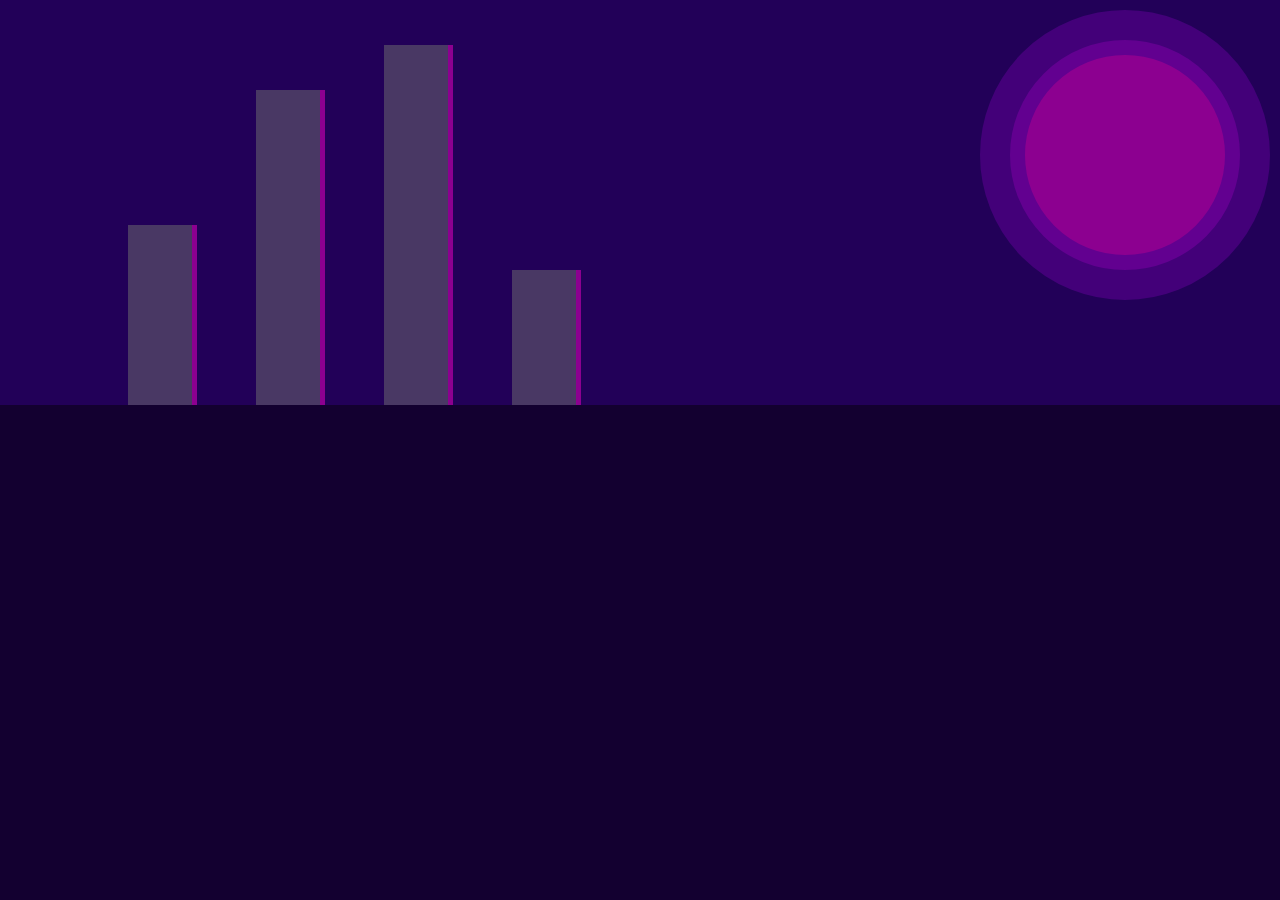
==== styles/cityScape/index.html @ 6473f4b3 "Added a city-scape background effect drawm purely with css." ====
<!DOCTYPE html>
<!--[if lt IE 7]>      <html class="no-js lt-ie9 lt-ie8 lt-ie7"> <![endif]-->
<!--[if IE 7]>         <html class="no-js lt-ie9 lt-ie8"> <![endif]-->
<!--[if IE 8]>         <html class="no-js lt-ie9"> <![endif]-->
<!--[if gt IE 8]><!--> <html class="no-js"> <!--<![endif]-->
  <head>
    <meta charset="utf-8">
    <meta http-equiv="X-UA-Compatible" content="IE=edge">
    <title></title>
    <meta name="description" content="">
    <meta name="viewport" content="width=device-width, initial-scale=1">
    <link rel="stylesheet" href="index.css">
  </head>
  <body>
    <div id="cityScape">


      <div id="sun"></div>

      <div class="building"></div>
      <div class="building"></div>
      <div class="building"></div>
      <div class="building"></div>
      <div class="building"></div>
      <div class="building"></div>
      <div class="building"></div>
      <div class="building"></div>
      <div class="building"></div>


    </div>
    
    <div id="foreground">
      <div class="horizontal-lines">
        <div class="line"></div>
        <div class="line"></div>
        <div class="line"></div>
        <div class="line"></div>
        <div class="line"></div>
      </div>
      <div class="vertical-lines">
        <div class="line"></div>
        <div class="line"></div>
        <div class="line"></div>
        <div class="line"></div>
        <div class="line"></div>
    </div>

  </body>
</html>
---- styles/cityScape/index.css ----
html {
  overflow: hidden;
  margin: 0;
}

#cityScape {
  background: #220058;
  position: absolute;
  top: 0;
  left: 0;
  width: 100vw;
  height: 100vh;
}

#cityScape div {
  position: absolute;
}

#cityScape #sun {
  right: 25px;
  top: 25px;
  width: 200px;
  height: 200px;
  border: 30px solid #620090;
  border-radius: 50%;
  background: #8c0090;
}

#cityScape #sun:after {
  content: '';
  position: absolute;
  top: -45px;
  left: -45px;
  width: calc(100% + 30px);
  height: calc(100% + 30px);
  border-radius: 50%;
  border: 30px solid #430079;
}

#cityScape :nth-child(2) {
  height: 20%;
  width: 5%;
  bottom: 55%;
  left: 10%;
  background: rgba(111, 111, 111, 0.5);
  border-right: 5px solid #8c0090;
}

#cityScape :nth-child(3) {
  height: 35%;
  width: 5%;
  bottom: 55%;
  left: 20%;
  background: rgba(111, 111, 111, 0.5);
  border-right: 5px solid #8c0090;
}

#cityScape :nth-child(4) {
  height: 40%;
  width: 5%;
  bottom: 55%;
  left: 30%;
  background: rgba(111, 111, 111, 0.5);
  border-right: 5px solid #8c0090;
}

#cityScape :nth-child(5) {
  height: 15%;
  width: 5%;
  bottom: 55%;
  left: 40%;
  background: rgba(111, 111, 111, 0.5);
  border-right: 5px solid #8c0090;
}

#foreground {
  position: absolute;
  top: 45%;
  left: 0;
  height: 55%;
  width: 100%;
  background: #130030;
}
/*# sourceMappingURL=index.css.map */
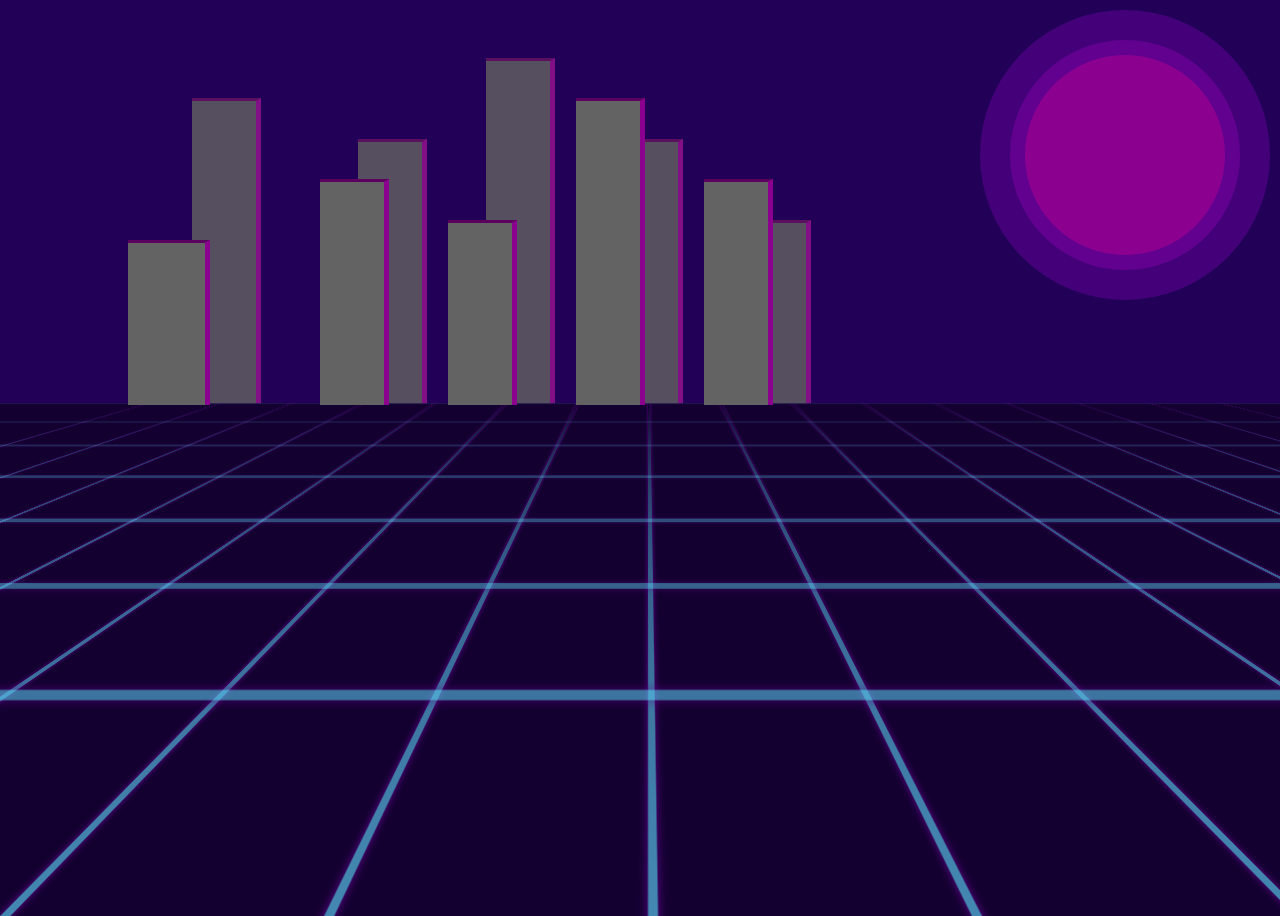
==== commit f6528dad: "Added more buildings, with perspective rendering and shading. Added foreground grid with perspective" ====
--- a/styles/cityScape/index.html
+++ b/styles/cityScape/index.html
@@ -14,7 +14,6 @@
   <body>
     <div id="cityScape">
 
-
       <div id="sun"></div>
 
       <div class="building"></div>
@@ -26,25 +25,41 @@
       <div class="building"></div>
       <div class="building"></div>
       <div class="building"></div>
-
+      <div class="building"></div>
+      <div class="building"></div>
 
     </div>
-    
+
     <div id="foreground">
-      <div class="horizontal-lines">
-        <div class="line"></div>
-        <div class="line"></div>
-        <div class="line"></div>
-        <div class="line"></div>
-        <div class="line"></div>
+      <div id="grid">
+        <div class="horizontal">
+          <div class="line"></div>
+          <div class="line"></div>
+          <div class="line"></div>
+          <div class="line"></div>
+          <div class="line"></div>
+          <div class="line"></div>
+          <div class="line"></div>
+        </div>
+        <div class="vertical">
+          <div class="line"></div>
+          <div class="line"></div>
+          <div class="line"></div>
+          <div class="line"></div>
+          <div class="line"></div>
+          <div class="line"></div>
+          <div class="line"></div>
+          <div class="line"></div>
+          <div class="line"></div>
+          <div class="line"></div>
+          <div class="line"></div>
+          <div class="line"></div>
+          <div class="line"></div>
+          <div class="line"></div>
+          <div class="line"></div>
+          <div class="line"></div>
+        </div>
       </div>
-      <div class="vertical-lines">
-        <div class="line"></div>
-        <div class="line"></div>
-        <div class="line"></div>
-        <div class="line"></div>
-        <div class="line"></div>
     </div>
-
   </body>
 </html>--- a/styles/cityScape/index.css
+++ b/styles/cityScape/index.css
@@ -9,7 +9,7 @@
   top: 0;
   left: 0;
   width: 100vw;
-  height: 100vh;
+  height: 45vh;
 }
 
 #cityScape div {
@@ -38,47 +38,259 @@
 }
 
 #cityScape :nth-child(2) {
-  height: 20%;
-  width: 5%;
-  bottom: 55%;
+  height: 40%;
+  width: 6%;
+  bottom: 0;
   left: 10%;
-  background: rgba(111, 111, 111, 0.5);
-  border-right: 5px solid #8c0090;
+  background: #636363;
+  border-right: 5px solid #8c0090;
+  border-top: 3px solid #5c005f;
+  z-index: 1;
 }
 
 #cityScape :nth-child(3) {
-  height: 35%;
-  width: 5%;
-  bottom: 55%;
+  height: 75%;
+  width: 5%;
+  bottom: 0;
+  left: 15%;
+  background: rgba(99, 99, 99, 0.8);
+  border-right: 5px solid rgba(140, 0, 144, 0.8);
+  border-top: 3px solid rgba(92, 0, 95, 0.8);
+  z-index: 0.8;
+}
+
+#cityScape :nth-child(4) {
+  height: 55%;
+  width: 5%;
+  bottom: 0;
+  left: 25%;
+  background: #636363;
+  border-right: 5px solid #8c0090;
+  border-top: 3px solid #5c005f;
+  z-index: 1;
+}
+
+#cityScape :nth-child(5) {
+  height: 65%;
+  width: 5%;
+  bottom: 0;
+  left: 28%;
+  background: rgba(99, 99, 99, 0.8);
+  border-right: 5px solid rgba(140, 0, 144, 0.8);
+  border-top: 3px solid rgba(92, 0, 95, 0.8);
+  z-index: 0.8;
+}
+
+#cityScape :nth-child(6) {
+  height: 45%;
+  width: 5%;
+  bottom: 0;
+  left: 35%;
+  background: #636363;
+  border-right: 5px solid #8c0090;
+  border-top: 3px solid #5c005f;
+  z-index: 1;
+}
+
+#cityScape :nth-child(7) {
+  height: 85%;
+  width: 5%;
+  bottom: 0;
+  left: 38%;
+  background: rgba(99, 99, 99, 0.8);
+  border-right: 5px solid rgba(140, 0, 144, 0.8);
+  border-top: 3px solid rgba(92, 0, 95, 0.8);
+  z-index: 0.8;
+}
+
+#cityScape :nth-child(8) {
+  height: 75%;
+  width: 5%;
+  bottom: 0;
+  left: 45%;
+  background: #636363;
+  border-right: 5px solid #8c0090;
+  border-top: 3px solid #5c005f;
+  z-index: 1;
+}
+
+#cityScape :nth-child(9) {
+  height: 65%;
+  width: 5%;
+  bottom: 0;
+  left: 48%;
+  background: rgba(99, 99, 99, 0.8);
+  border-right: 5px solid rgba(140, 0, 144, 0.8);
+  border-top: 3px solid rgba(92, 0, 95, 0.8);
+  z-index: 0.8;
+}
+
+#cityScape :nth-child(10) {
+  height: 55%;
+  width: 5%;
+  bottom: 0;
+  left: 55%;
+  background: #636363;
+  border-right: 5px solid #8c0090;
+  border-top: 3px solid #5c005f;
+  z-index: 1;
+}
+
+#cityScape :nth-child(11) {
+  height: 45%;
+  width: 5%;
+  bottom: 0;
+  left: 58%;
+  background: rgba(99, 99, 99, 0.8);
+  border-right: 5px solid rgba(140, 0, 144, 0.8);
+  border-top: 3px solid rgba(92, 0, 95, 0.8);
+  z-index: 0.8;
+}
+
+#foreground {
+  width: 100vw;
+  height: 100vh;
+  -webkit-perspective: 200px;
+          perspective: 200px;
+}
+
+#foreground #grid {
+  position: absolute;
+  top: 25%;
+  left: -75%;
+  height: 77.793%;
+  -webkit-transform: rotateX(45deg);
+          transform: rotateX(45deg);
+  width: 250%;
+  background: #130030;
+}
+
+#foreground #grid .line {
+  position: absolute;
+  background: rgba(87, 193, 232, 0.35);
+  -webkit-box-shadow: 0px 0px 5px #620090;
+          box-shadow: 0px 0px 5px #620090;
+}
+
+#foreground #grid .vertical .line {
+  top: 0;
+  left: 0;
+  bottom: 0;
+  width: 5px;
+  background: -webkit-gradient(linear, left top, left bottom, from(rgba(255, 255, 255, 0)), to(#57c1e8));
+  background: linear-gradient(top, rgba(255, 255, 255, 0), #57c1e8);
+}
+
+#foreground #grid .vertical .line:nth-child(1) {
   left: 20%;
-  background: rgba(111, 111, 111, 0.5);
-  border-right: 5px solid #8c0090;
-}
-
-#cityScape :nth-child(4) {
-  height: 40%;
-  width: 5%;
-  bottom: 55%;
+}
+
+#foreground #grid .vertical .line:nth-child(2) {
+  left: 25%;
+}
+
+#foreground #grid .vertical .line:nth-child(3) {
   left: 30%;
-  background: rgba(111, 111, 111, 0.5);
-  border-right: 5px solid #8c0090;
-}
-
-#cityScape :nth-child(5) {
-  height: 15%;
-  width: 5%;
-  bottom: 55%;
+}
+
+#foreground #grid .vertical .line:nth-child(4) {
+  left: 35%;
+}
+
+#foreground #grid .vertical .line:nth-child(5) {
   left: 40%;
-  background: rgba(111, 111, 111, 0.5);
-  border-right: 5px solid #8c0090;
-}
-
-#foreground {
-  position: absolute;
-  top: 45%;
+}
+
+#foreground #grid .vertical .line:nth-child(6) {
+  left: 45%;
+}
+
+#foreground #grid .vertical .line:nth-child(7) {
+  left: 50%;
+}
+
+#foreground #grid .vertical .line:nth-child(8) {
+  left: 55%;
+}
+
+#foreground #grid .vertical .line:nth-child(9) {
+  left: 60%;
+}
+
+#foreground #grid .vertical .line:nth-child(10) {
+  left: 65%;
+}
+
+#foreground #grid .vertical .line:nth-child(11) {
+  left: 70%;
+}
+
+#foreground #grid .vertical .line:nth-child(12) {
+  left: 75%;
+}
+
+#foreground #grid .vertical .line:nth-child(13) {
+  left: 80%;
+}
+
+#foreground #grid .vertical .line:nth-child(14) {
+  left: 85%;
+}
+
+#foreground #grid .vertical .line:nth-child(15) {
+  left: 90%;
+}
+
+#foreground #grid .vertical .line:nth-child(16) {
+  left: 15%;
+}
+
+#foreground #grid .horizontal .line {
+  top: 0;
   left: 0;
-  height: 55%;
-  width: 100%;
-  background: #130030;
+  right: 0;
+  height: 5px;
+  z-index: 2;
+  background: #57c1e8;
+}
+
+#foreground #grid .horizontal .line:nth-child(1) {
+  top: 0%;
+  opacity: 0.1;
+}
+
+#foreground #grid .horizontal .line:nth-child(2) {
+  top: 10%;
+  opacity: 0.1;
+}
+
+#foreground #grid .horizontal .line:nth-child(3) {
+  top: 20%;
+  opacity: 0.2;
+}
+
+#foreground #grid .horizontal .line:nth-child(4) {
+  top: 30%;
+  opacity: 0.3;
+}
+
+#foreground #grid .horizontal .line:nth-child(5) {
+  top: 40%;
+  opacity: 0.4;
+}
+
+#foreground #grid .horizontal .line:nth-child(6) {
+  top: 50%;
+  opacity: 0.5;
+}
+
+#foreground #grid .horizontal .line:nth-child(7) {
+  top: 60%;
+  opacity: 0.6;
+}
+
+#foreground #grid .horizontal .line:nth-child(8) {
+  top: 70%;
+  opacity: 0.7;
 }
 /*# sourceMappingURL=index.css.map */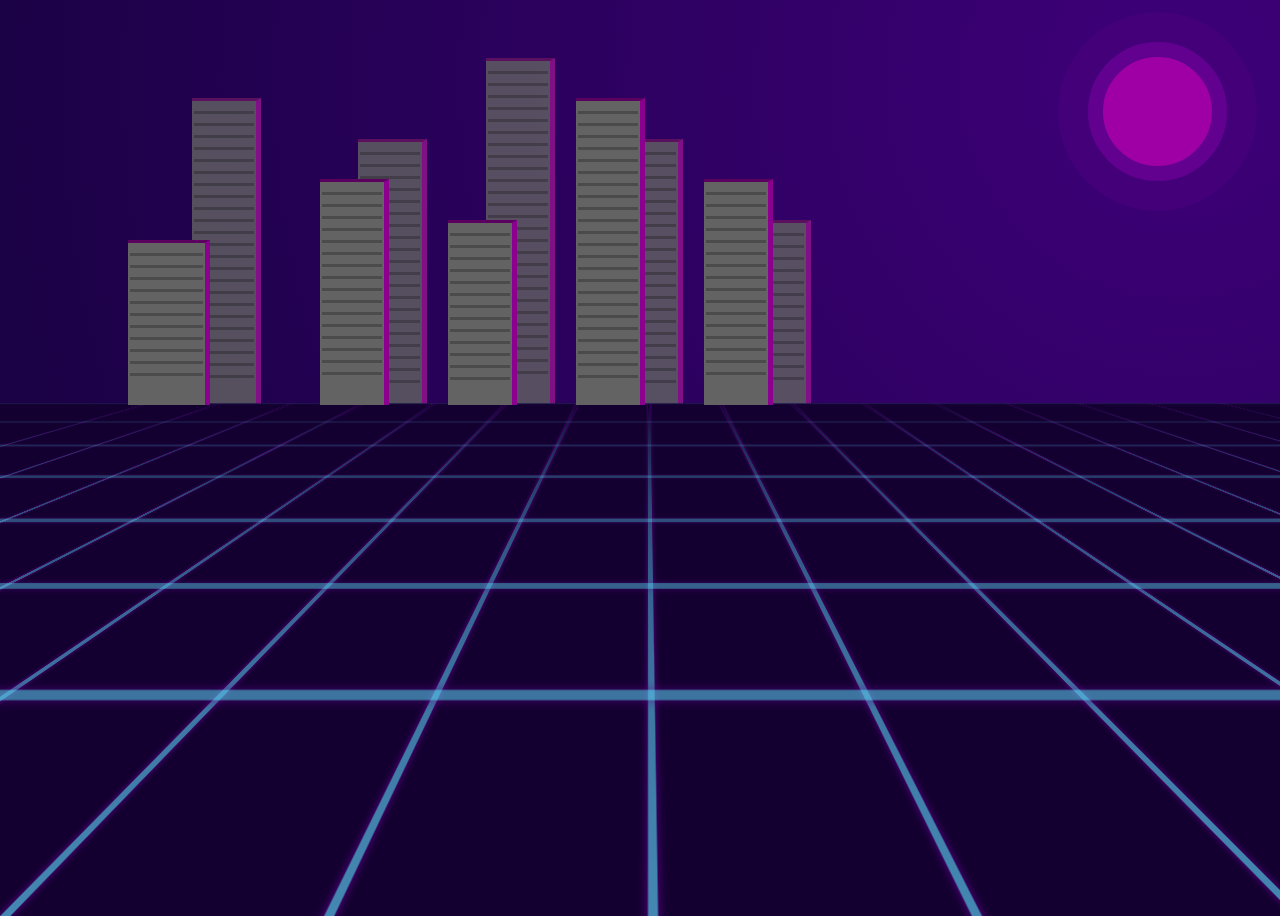
==== commit 3cea4f43: "Added horizontal bars to the buildings to represent rows of windows." ====
--- a/styles/cityScape/index.html
+++ b/styles/cityScape/index.html
@@ -16,17 +16,17 @@
 
       <div id="sun"></div>
 
-      <div class="building"></div>
-      <div class="building"></div>
-      <div class="building"></div>
-      <div class="building"></div>
-      <div class="building"></div>
-      <div class="building"></div>
-      <div class="building"></div>
-      <div class="building"></div>
-      <div class="building"></div>
-      <div class="building"></div>
-      <div class="building"></div>
+      <div class="building"><div class="windows"></div></div>
+      <div class="building"><div class="windows"></div></div>
+      <div class="building"><div class="windows"></div></div>
+      <div class="building"><div class="windows"></div></div>
+      <div class="building"><div class="windows"></div></div>
+      <div class="building"><div class="windows"></div></div>
+      <div class="building"><div class="windows"></div></div>
+      <div class="building"><div class="windows"></div></div>
+      <div class="building"><div class="windows"></div></div>
+      <div class="building"><div class="windows"></div></div>
+      <div class="building"><div class="windows"></div></div>
 
     </div>
 
--- a/styles/cityScape/index.css
+++ b/styles/cityScape/index.css
@@ -1,10 +1,42 @@
+.windows {
+  position: absolute;
+  top: 5px;
+  left: 2px;
+  width: calc(100% - 4px);
+  height: calc(100% - 27px);
+  overflow: hidden;
+}
+
+:before, :after {
+  content: '';
+  display: block;
+  position: absolute;
+}
+
+.windows::before {
+  top: 5px;
+  left: 0;
+  width: 100%;
+  height: 3px;
+  background: rgba(21, 21, 21, 0.3);
+  -webkit-box-shadow: 0 12px rgba(21, 21, 21, 0.3), 0 24px rgba(21, 21, 21, 0.3), 0 36px rgba(21, 21, 21, 0.3), 0 48px rgba(21, 21, 21, 0.3), 0 60px rgba(21, 21, 21, 0.3), 0 72px rgba(21, 21, 21, 0.3), 0 84px rgba(21, 21, 21, 0.3), 0 96px rgba(21, 21, 21, 0.3), 0 108px rgba(21, 21, 21, 0.3), 0 120px rgba(21, 21, 21, 0.3), 0 132px rgba(21, 21, 21, 0.3), 0 144px rgba(21, 21, 21, 0.3), 0 156px rgba(21, 21, 21, 0.3), 0 168px rgba(21, 21, 21, 0.3), 0 180px rgba(21, 21, 21, 0.3), 0 192px rgba(21, 21, 21, 0.3), 0 204px rgba(21, 21, 21, 0.3), 0 216px rgba(21, 21, 21, 0.3), 0 228px rgba(21, 21, 21, 0.3), 0 240px rgba(21, 21, 21, 0.3), 0 252px rgba(21, 21, 21, 0.3), 0 264px rgba(21, 21, 21, 0.3), 0 276px rgba(21, 21, 21, 0.3), 0 288px rgba(21, 21, 21, 0.3), 0 300px rgba(21, 21, 21, 0.3);
+          box-shadow: 0 12px rgba(21, 21, 21, 0.3), 0 24px rgba(21, 21, 21, 0.3), 0 36px rgba(21, 21, 21, 0.3), 0 48px rgba(21, 21, 21, 0.3), 0 60px rgba(21, 21, 21, 0.3), 0 72px rgba(21, 21, 21, 0.3), 0 84px rgba(21, 21, 21, 0.3), 0 96px rgba(21, 21, 21, 0.3), 0 108px rgba(21, 21, 21, 0.3), 0 120px rgba(21, 21, 21, 0.3), 0 132px rgba(21, 21, 21, 0.3), 0 144px rgba(21, 21, 21, 0.3), 0 156px rgba(21, 21, 21, 0.3), 0 168px rgba(21, 21, 21, 0.3), 0 180px rgba(21, 21, 21, 0.3), 0 192px rgba(21, 21, 21, 0.3), 0 204px rgba(21, 21, 21, 0.3), 0 216px rgba(21, 21, 21, 0.3), 0 228px rgba(21, 21, 21, 0.3), 0 240px rgba(21, 21, 21, 0.3), 0 252px rgba(21, 21, 21, 0.3), 0 264px rgba(21, 21, 21, 0.3), 0 276px rgba(21, 21, 21, 0.3), 0 288px rgba(21, 21, 21, 0.3), 0 300px rgba(21, 21, 21, 0.3);
+}
+
+.windows::after {
+  top: 0;
+  left: 0;
+  width: 6px;
+  height: 3px;
+}
+
 html {
   overflow: hidden;
   margin: 0;
 }
 
 #cityScape {
-  background: #220058;
+  background: radial-gradient(circle farthest-side at 92vw 9vh, #3e0079, #1b0146);
   position: absolute;
   top: 0;
   left: 0;
@@ -17,13 +49,13 @@
 }
 
 #cityScape #sun {
-  right: 25px;
-  top: 25px;
-  width: 200px;
-  height: 200px;
+  right: 3vw;
+  top: 3vh;
+  width: calc(5vw + 5vh);
+  height: calc(5vw + 5vh);
   border: 30px solid #620090;
   border-radius: 50%;
-  background: #8c0090;
+  background: #9f00a5;
 }
 
 #cityScape #sun:after {
